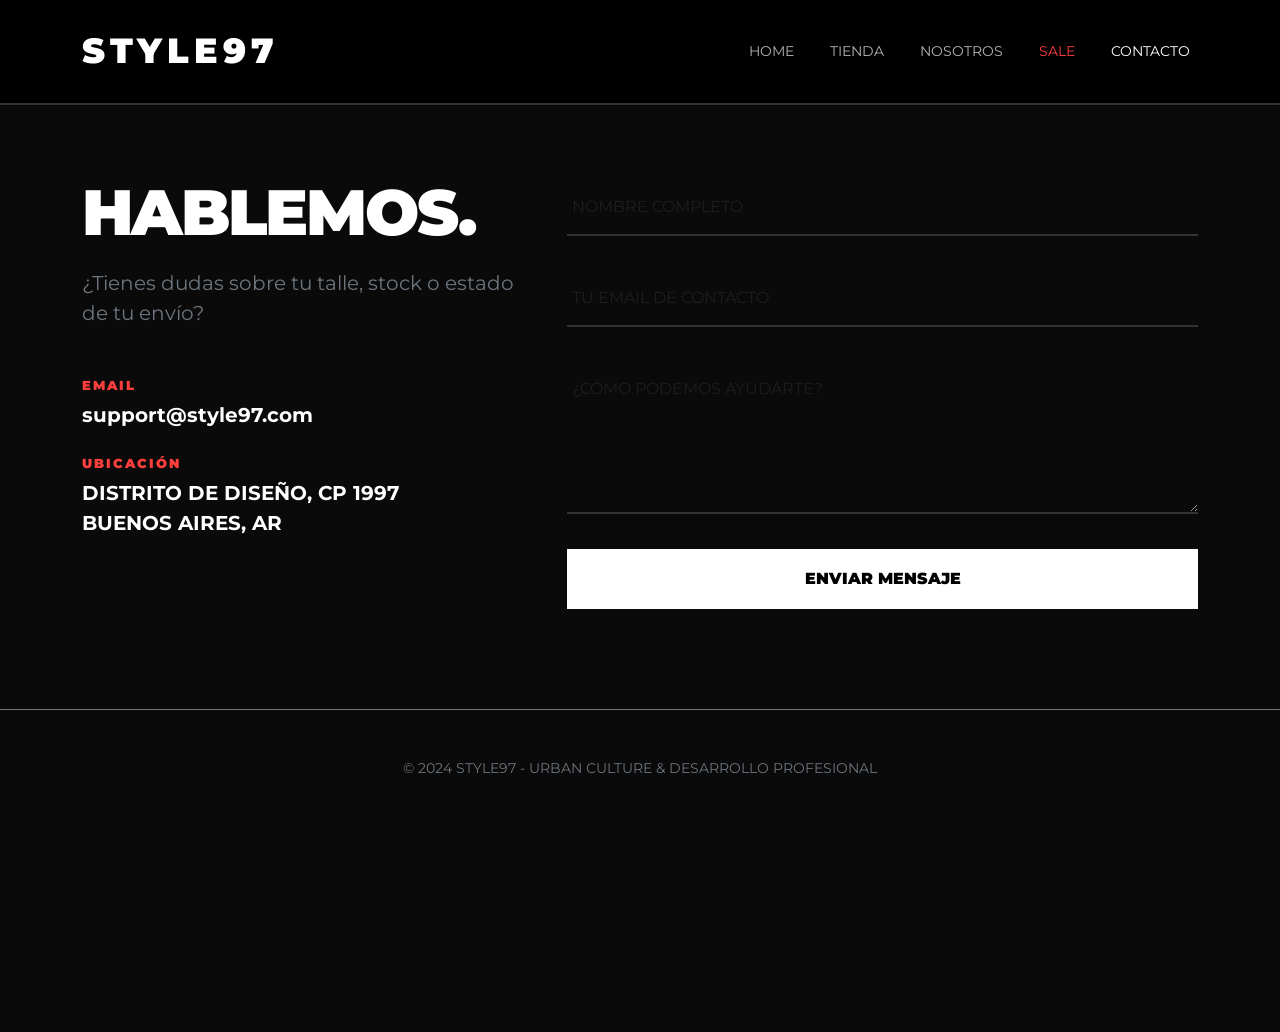
==== pages/contacto.html @ 011e3381 "Add files via upload" ====
<!DOCTYPE html>
<html lang="es">
<head>
    <meta charset="UTF-8">
    <meta name="viewport" content="width=device-width, initial-scale=1.0">
    <title>Style97 | Contacto</title>
    
    <!-- Bootstrap 5 -->
    <link href="https://cdn.jsdelivr.net/npm/bootstrap@5.3.0/dist/css/bootstrap.min.css" rel="stylesheet">
    
    <!-- Google Fonts: Montserrat 400 y 900 (Black) -->
    <link href="https://fonts.googleapis.com/css2?family=Montserrat:wght@400;900&display=swap" rel="stylesheet">
    
    <!-- Animate.css para coherencia visual -->
    <link rel="stylesheet" href="https://cdnjs.cloudflare.com/ajax/libs/animate.css/4.1.1/animate.min.css"/>

    <!-- VÍNCULO AL CSS: Salimos de "pages" para entrar en "css" -->
    <link rel="stylesheet" href="../css/main.css">

    <style>
        /* ESTILOS DE IDENTIDAD STYLE97 */
        body {
            background-color: #0a0a0a !important;
            font-family: 'Montserrat', sans-serif;
            color: white;
            margin: 0;
            overflow-x: hidden;
        }

        .navbar {
            background-color: #000 !important;
            border-bottom: 2px solid #333; 
            padding: 20px 0;
        }

        .navbar-brand {
            font-size: 2.2rem !important;
            font-weight: 900 !important;
            letter-spacing: 5px;
            color: white !important;
            text-transform: uppercase;
            text-decoration: none; /* Quitamos subrayado */
        }

        .nav-link {
            color: rgba(255,255,255,0.7) !important;
            text-transform: uppercase;
            font-size: 0.9rem;
            margin-left: 20px;
            transition: 0.3s;
        }

        .nav-link:hover, .nav-link.active {
            color: white !important;
        }

        /* FORMULARIO */
        .form-control {
            background-color: transparent !important;
            border: none !important;
            border-bottom: 2px solid #333 !important;
            border-radius: 0 !important;
            color: white !important;
            padding: 15px 5px !important;
            margin-bottom: 35px;
            font-size: 1rem;
        }

        .form-control:focus {
            border-bottom-color: #ff3e3e !important;
            box-shadow: none !important;
        }

        .btn-enviar {
            background-color: white;
            color: black;
            border: none;
            padding: 18px 40px;
            font-weight: 900;
            text-transform: uppercase;
            width: 100%;
            transition: 0.3s;
        }

        .btn-enviar:hover {
            background-color: #ff3e3e;
            color: white;
        }

        .contact-title {
            font-weight: 900;
            font-size: 4rem;
            letter-spacing: -2px;
        }

        .label-style {
            font-weight: 900;
            font-size: 0.8rem;
            letter-spacing: 2px;
            color: #ff3e3e;
            margin-bottom: 5px;
            display: block;
        }
    </style>
</head>
<body>

    <!-- NAVBAR: Corregida para salir a la raíz -->
    <nav class="navbar navbar-expand-lg fixed-top navbar-dark">
        <div class="container">
            <!-- Salimos con ../ para volver al index -->
            <a class="navbar-brand animate__animated animate__fadeInLeft" href="../index.html">STYLE97</a>
            
            <button class="navbar-toggler" type="button" data-bs-toggle="collapse" data-bs-target="#navbarNav">
                <span class="navbar-toggler-icon"></span>
            </button>
            <div class="collapse navbar-collapse" id="navbarNav">
                <ul class="navbar-nav ms-auto align-items-center">
                    <!-- Home está afuera en la raíz -->
                    <li class="nav-item"><a class="nav-link" href="../index.html">Home</a></li>
                    
                    <!-- Estos están en la misma carpeta "pages", no llevan ../ -->
                    <li class="nav-item"><a class="nav-link" href="tienda.html">Tienda</a></li>
                    <li class="nav-item"><a class="nav-link" href="nosotros.html">Nosotros</a></li>
                    <li class="nav-item"><a class="nav-link nav-sale" href="sale.html" style="color: #ff3e3e !important;">SALE</a></li>
                    <li class="nav-item"><a class="nav-link active" href="contacto.html">Contacto</a></li>
                </ul>
            </div>
        </div>
    </nav>

    <main class="container" style="margin-top: 180px; margin-bottom: 100px;">
        <div class="row g-5">
            <div class="col-md-5 mb-5 animate__animated animate__fadeIn">
                <h1 class="contact-title mb-4">HABLEMOS.</h1>
                <p class="text-secondary mt-4 fs-5">¿Tienes dudas sobre tu talle, stock o estado de tu envío?</p>
                
                <div class="mt-5">
                    <span class="label-style">EMAIL</span>
                    <p class="fs-5 fw-bold">support@style97.com</p>
                    <span class="label-style mt-4">UBICACIÓN</span>
                    <p class="fs-5 fw-bold text-uppercase">Distrito de Diseño, CP 1997<br>Buenos Aires, AR</p>
                </div>
            </div>

            <div class="col-md-7 animate__animated animate__fadeInUp">
                <form id="contactForm">
                    <div class="mb-3">
                        <input type="text" class="form-control" placeholder="NOMBRE COMPLETO" required>
                    </div>
                    <div class="mb-3">
                        <input type="email" class="form-control" placeholder="TU EMAIL DE CONTACTO" required>
                    </div>
                    <div class="mb-3">
                        <textarea class="form-control" rows="5" placeholder="¿CÓMO PODEMOS AYUDARTE?" required></textarea>
                    </div>
                    <button type="submit" class="btn-enviar">ENVIAR MENSAJE</button>
                </form>
            </div>
        </div>
    </main>

    <footer class="py-5 text-center text-secondary border-top border-secondary">
        <p class="small">&copy; 2024 STYLE97 - URBAN CULTURE & DESARROLLO PROFESIONAL</p>
    </footer>

    <script src="https://cdn.jsdelivr.net/npm/bootstrap@5.3.0/dist/js/bootstrap.bundle.min.js"></script>
</body>
</html>
---- css/main.css ----
@charset "UTF-8";
* {
  margin: 0;
  padding: 0;
  box-sizing: border-box;
}

body {
  background-color: #0a0a0a !important;
  font-family: "Montserrat", sans-serif;
  color: white !important;
  margin: 0;
  overflow-x: hidden;
  min-height: 100vh;
}

/* Estilos específicos Nosotros */
.nosotros-img {
  filter: grayscale(100%);
  width: 100%;
  transition: 0.6s ease;
  border: 1px solid #222;
}
.nosotros-img:hover {
  filter: grayscale(0%);
  transform: scale(1.02);
}

.display-about {
  font-weight: 900;
  letter-spacing: -2px;
  line-height: 1;
}

.stats-box {
  border-top: 1px solid #333;
  margin-top: 40px;
  padding-top: 25px;
}

.stat-number {
  font-size: 2.5rem;
  font-weight: 900;
  margin-bottom: 0;
}

.stat-label {
  font-size: 0.8rem;
  letter-spacing: 2px;
  color: #888;
  text-transform: uppercase;
}

.navbar {
  background-color: #000 !important;
  border-bottom: 2px solid #333;
  padding: 20px 0;
}
.navbar .navbar-brand {
  font-size: 2.2rem !important;
  font-weight: 900 !important;
  letter-spacing: 5px;
  color: white !important;
  text-transform: uppercase;
  transition: all 0.3s ease-in-out;
}
.navbar .nav-link {
  color: rgba(255, 255, 255, 0.7) !important;
  text-transform: uppercase;
  font-size: 0.9rem;
  margin-left: 20px;
  transition: all 0.3s ease-in-out;
}
.navbar .nav-link:hover, .navbar .nav-link.active {
  color: white !important;
}

.product-card {
  background-color: #ffffff;
  border: none;
  margin-bottom: 20px;
  height: 100%;
  display: flex;
  flex-direction: column;
  overflow: hidden;
}
.product-card .product-img-container {
  width: 100%;
  height: 250px;
  overflow: hidden;
}
.product-card .product-img-container img {
  width: 100%;
  height: 100%;
  -o-object-fit: cover;
     object-fit: cover;
  filter: grayscale(100%);
  transition: all 0.3s ease-in-out;
}
.product-card .card-body {
  padding: 15px;
  text-align: center;
  background-color: #fff;
  flex-grow: 1;
}
.product-card .card-body .card-title {
  font-size: 0.9rem;
  font-weight: 700;
  color: #000;
  margin-bottom: 5px;
  text-transform: uppercase;
}
.product-card .card-body .card-price {
  display: block;
  color: #ff3e3e;
  font-weight: 700;
  font-size: 1.1rem;
  margin-bottom: 15px;
}
.product-card:hover img {
  filter: grayscale(0%);
  transform: scale(1.1);
}

.btn-comprar {
  display: block;
  background-color: #ff3e3e !important;
  color: white !important;
  text-align: center;
  padding: 10px;
  text-decoration: none !important;
  font-weight: bold;
  text-transform: uppercase;
  font-size: 0.75rem;
  border: none;
  transition: all 0.3s ease-in-out;
  width: 100%;
}
.btn-comprar:hover {
  background-color: #000 !important;
}

.contact-title {
  font-weight: 900;
  font-size: 4rem;
  line-height: 1;
}

.label-style {
  font-weight: 900;
  font-size: 0.8rem;
  letter-spacing: 2px;
  color: #ff3e3e;
  margin-bottom: 5px;
  display: block;
}

.form-control {
  background-color: transparent !important;
  border: none !important;
  border-bottom: 2px solid #333 !important;
  border-radius: 0 !important;
  color: white !important;
  padding: 15px 5px !important;
  margin-bottom: 35px;
}
.form-control:focus {
  border-bottom-color: #ff3e3e !important;
  box-shadow: none !important;
}

.btn-enviar {
  background-color: white;
  color: black;
  border: none;
  padding: 18px 40px;
  font-weight: 900;
  text-transform: uppercase;
  width: 100%;
  transition: 0.3s;
}
.btn-enviar:hover {
  background-color: #ff3e3e;
  color: white;
}/*# sourceMappingURL=main.css.map */
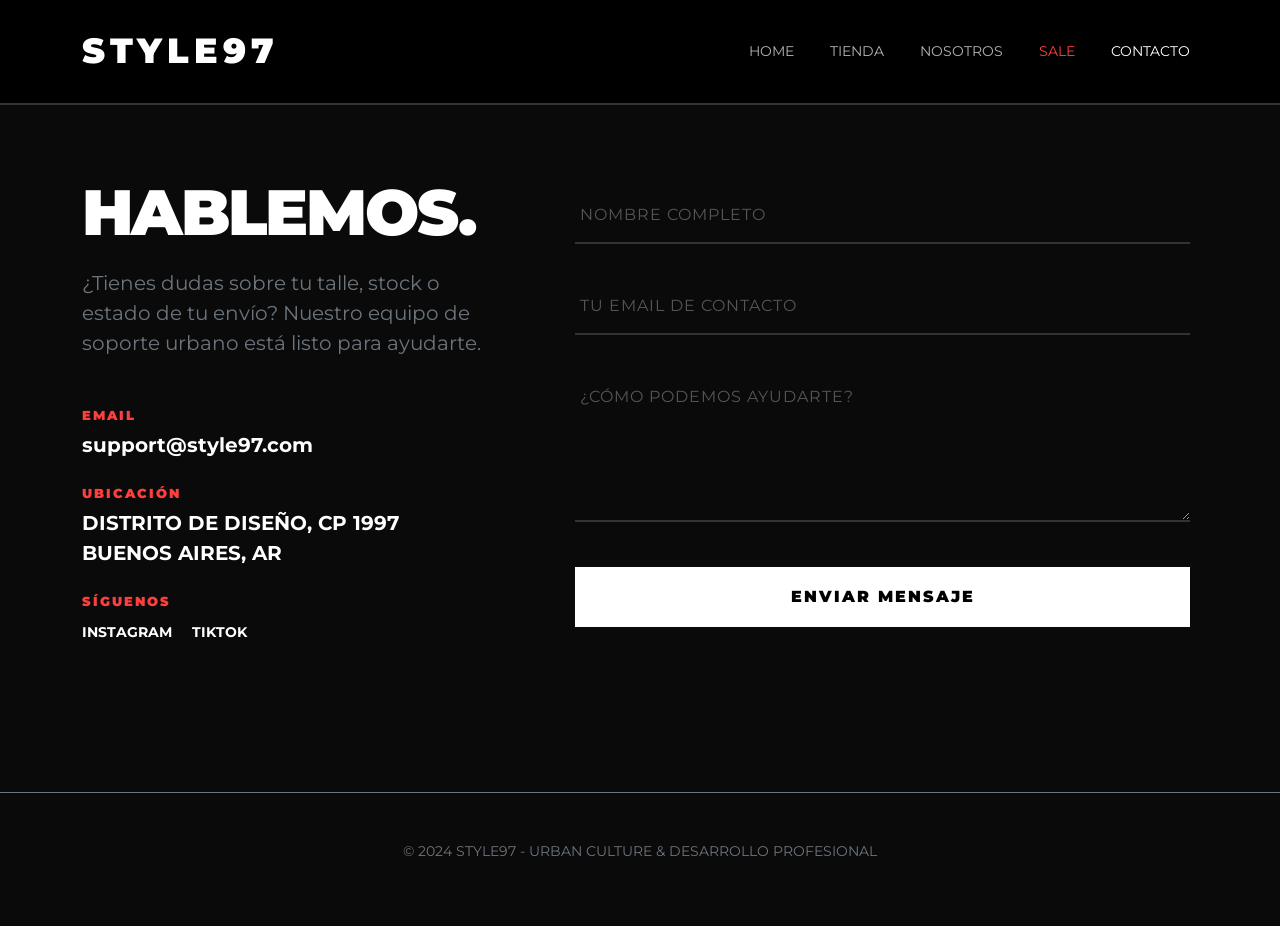
==== commit 9d4a4e5c: "Add files via upload" ====
--- a/pages/contacto.html
+++ b/pages/contacto.html
@@ -14,11 +14,8 @@
     <!-- Animate.css para coherencia visual -->
     <link rel="stylesheet" href="https://cdnjs.cloudflare.com/ajax/libs/animate.css/4.1.1/animate.min.css"/>
 
-    <!-- VÍNCULO AL CSS: Salimos de "pages" para entrar en "css" -->
-    <link rel="stylesheet" href="../css/main.css">
-
     <style>
-        /* ESTILOS DE IDENTIDAD STYLE97 */
+        /* ESTILOS DE IDENTIDAD STYLE97 (IGUAL QUE HOME Y TIENDA) */
         body {
             background-color: #0a0a0a !important;
             font-family: 'Montserrat', sans-serif;
@@ -27,19 +24,20 @@
             overflow-x: hidden;
         }
 
+        /* NAVBAR: Identidad unificada */
         .navbar {
             background-color: #000 !important;
-            border-bottom: 2px solid #333; 
+            border-bottom: 2px solid #333; /* LA LÍNEA DIVISORIA */
             padding: 20px 0;
         }
 
         .navbar-brand {
-            font-size: 2.2rem !important;
-            font-weight: 900 !important;
+            font-size: 2.2rem !important; /* MEDIDA GIGANTE */
+            font-weight: 900 !important; /* PESO BLACK */
             letter-spacing: 5px;
             color: white !important;
             text-transform: uppercase;
-            text-decoration: none; /* Quitamos subrayado */
+            text-decoration: none;
         }
 
         .nav-link {
@@ -54,23 +52,32 @@
             color: white !important;
         }
 
-        /* FORMULARIO */
+        /* DISEÑO DE FORMULARIO STYLE97 */
         .form-control {
             background-color: transparent !important;
             border: none !important;
-            border-bottom: 2px solid #333 !important;
+            border-bottom: 2px solid #333 !important; /* Línea más gruesa para estilo urbano */
             border-radius: 0 !important;
             color: white !important;
             padding: 15px 5px !important;
             margin-bottom: 35px;
             font-size: 1rem;
+            transition: 0.3s;
+        }
+
+        .form-control::placeholder {
+            color: #555;
+            font-weight: 400;
+            letter-spacing: 1px;
         }
 
         .form-control:focus {
             border-bottom-color: #ff3e3e !important;
             box-shadow: none !important;
+            background-color: rgba(255,255,255,0.02) !important;
         }
 
+        /* BOTÓN DE ENVIAR */
         .btn-enviar {
             background-color: white;
             color: black;
@@ -80,16 +87,21 @@
             text-transform: uppercase;
             width: 100%;
             transition: 0.3s;
+            letter-spacing: 2px;
+            margin-top: 10px;
         }
 
         .btn-enviar:hover {
             background-color: #ff3e3e;
             color: white;
+            transform: translateY(-3px);
         }
 
+        /* TEXTOS DE CONTACTO */
         .contact-title {
             font-weight: 900;
-            font-size: 4rem;
+            font-size: 4rem; /* Título imponente */
+            line-height: 1;
             letter-spacing: -2px;
         }
 
@@ -105,10 +117,10 @@
 </head>
 <body>
 
-    <!-- NAVBAR: Corregida para salir a la raíz -->
+    <!-- NAVBAR IDENTITARIA -->
     <nav class="navbar navbar-expand-lg fixed-top navbar-dark">
         <div class="container">
-            <!-- Salimos con ../ para volver al index -->
+            <!-- LOGO CORREGIDO PARA VOLVER ATRÁS -->
             <a class="navbar-brand animate__animated animate__fadeInLeft" href="../index.html">STYLE97</a>
             
             <button class="navbar-toggler" type="button" data-bs-toggle="collapse" data-bs-target="#navbarNav">
@@ -116,10 +128,10 @@
             </button>
             <div class="collapse navbar-collapse" id="navbarNav">
                 <ul class="navbar-nav ms-auto align-items-center">
-                    <!-- Home está afuera en la raíz -->
+                    <!-- ENLACE HOME CORREGIDO CON ../ -->
                     <li class="nav-item"><a class="nav-link" href="../index.html">Home</a></li>
                     
-                    <!-- Estos están en la misma carpeta "pages", no llevan ../ -->
+                    <!-- ENLACES INTERNOS DE LA CARPETA PAGES (SE QUEDAN IGUAL) -->
                     <li class="nav-item"><a class="nav-link" href="tienda.html">Tienda</a></li>
                     <li class="nav-item"><a class="nav-link" href="nosotros.html">Nosotros</a></li>
                     <li class="nav-item"><a class="nav-link nav-sale" href="sale.html" style="color: #ff3e3e !important;">SALE</a></li>
@@ -129,37 +141,52 @@
         </div>
     </nav>
 
+    <!-- CONTENIDO DE CONTACTO -->
     <main class="container" style="margin-top: 180px; margin-bottom: 100px;">
         <div class="row g-5">
+            <!-- Columna de Información -->
             <div class="col-md-5 mb-5 animate__animated animate__fadeIn">
                 <h1 class="contact-title mb-4">HABLEMOS.</h1>
-                <p class="text-secondary mt-4 fs-5">¿Tienes dudas sobre tu talle, stock o estado de tu envío?</p>
+                <p class="text-secondary mt-4 fs-5" style="max-width: 400px;">
+                    ¿Tienes dudas sobre tu talle, stock o estado de tu envío? Nuestro equipo de soporte urbano está listo para ayudarte.
+                </p>
                 
                 <div class="mt-5">
                     <span class="label-style">EMAIL</span>
                     <p class="fs-5 fw-bold">support@style97.com</p>
+                    
                     <span class="label-style mt-4">UBICACIÓN</span>
                     <p class="fs-5 fw-bold text-uppercase">Distrito de Diseño, CP 1997<br>Buenos Aires, AR</p>
+                    
+                    <span class="label-style mt-4">SÍGUENOS</span>
+                    <div class="mt-2">
+                        <a href="#" class="text-white text-decoration-none me-3 fw-bold small">INSTAGRAM</a>
+                        <a href="#" class="text-white text-decoration-none fw-bold small">TIKTOK</a>
+                    </div>
                 </div>
             </div>
 
+            <!-- Columna del Formulario -->
             <div class="col-md-7 animate__animated animate__fadeInUp">
-                <form id="contactForm">
-                    <div class="mb-3">
-                        <input type="text" class="form-control" placeholder="NOMBRE COMPLETO" required>
-                    </div>
-                    <div class="mb-3">
-                        <input type="email" class="form-control" placeholder="TU EMAIL DE CONTACTO" required>
-                    </div>
-                    <div class="mb-3">
-                        <textarea class="form-control" rows="5" placeholder="¿CÓMO PODEMOS AYUDARTE?" required></textarea>
-                    </div>
-                    <button type="submit" class="btn-enviar">ENVIAR MENSAJE</button>
-                </form>
+                <div class="p-2">
+                    <form id="contactForm">
+                        <div class="mb-4">
+                            <input type="text" class="form-control" placeholder="NOMBRE COMPLETO" required>
+                        </div>
+                        <div class="mb-4">
+                            <input type="email" class="form-control" placeholder="TU EMAIL DE CONTACTO" required>
+                        </div>
+                        <div class="mb-4">
+                            <textarea class="form-control" rows="5" placeholder="¿CÓMO PODEMOS AYUDARTE?" required></textarea>
+                        </div>
+                        <button type="submit" class="btn-enviar">ENVIAR MENSAJE</button>
+                    </form>
+                </div>
             </div>
         </div>
     </main>
 
+    <!-- FOOTER -->
     <footer class="py-5 text-center text-secondary border-top border-secondary">
         <p class="small">&copy; 2024 STYLE97 - URBAN CULTURE & DESARROLLO PROFESIONAL</p>
     </footer>
